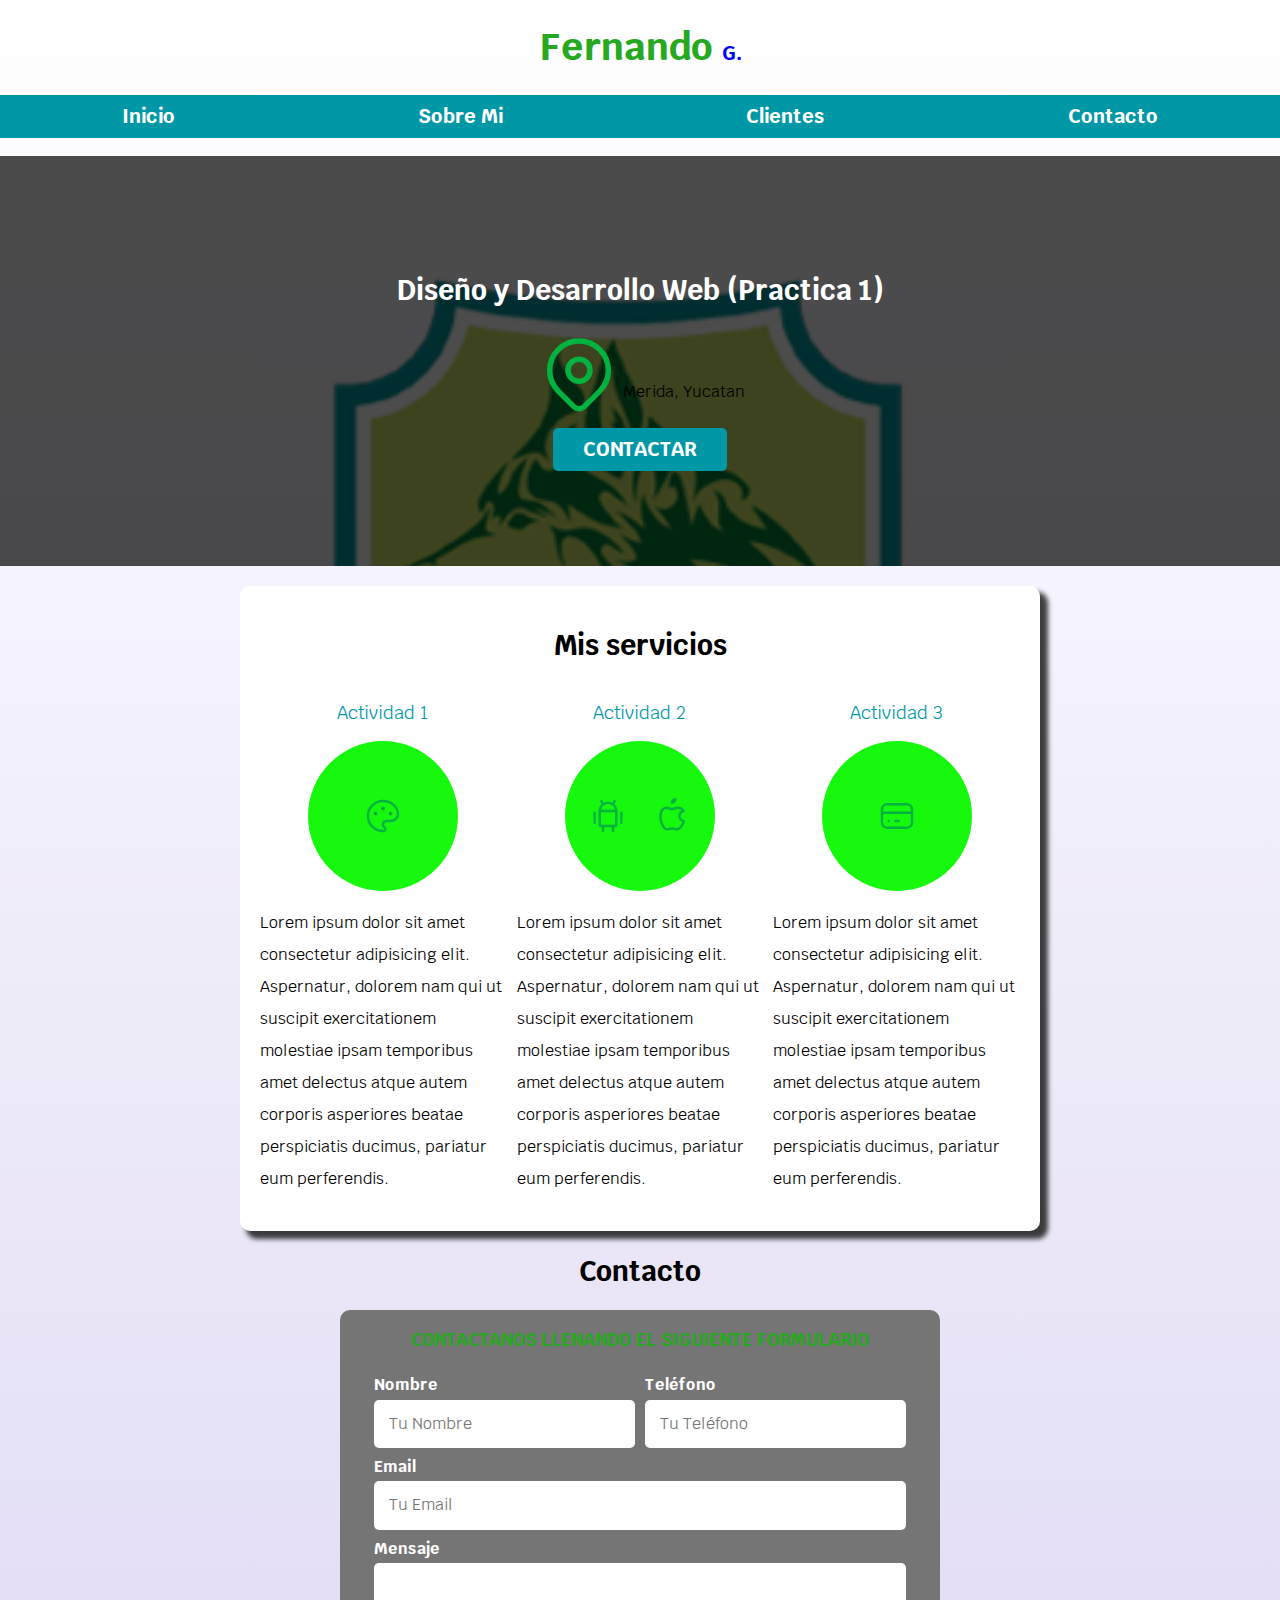
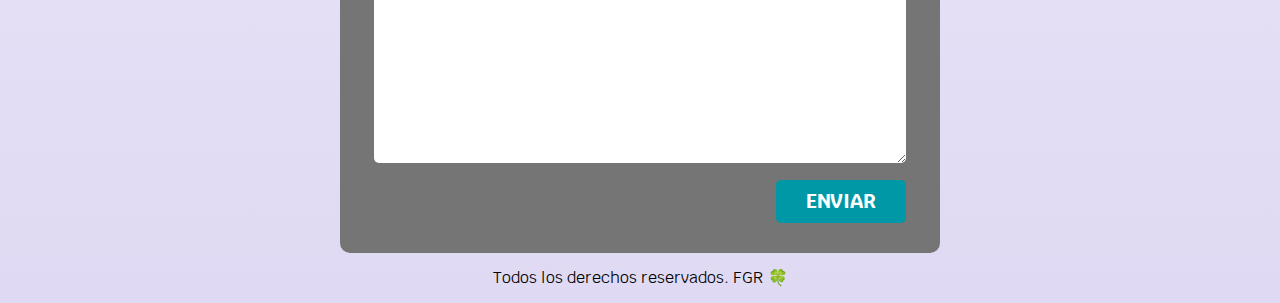
==== index.html @ 641c809e "Practice1" ====
<!DOCTYPE html>
<html lang="en">
<head>
    <meta charset="UTF-8">
    <meta http-equiv="X-UA-Compatible" content="IE=edge">
    <meta name="viewport" content="width=device-width, initial-scale=1.0">
    <title>Home</title>
    <link rel="preload" href="css/normalize.css" as="style">
    <link rel="stylesheet" href="css/normalize.css">
    <link href="https://fonts.googleapis.com/css2?family=Krub&display=swap" rel="stylesheet">
    <link rel="preload" href="css/style.css" as="style">
    <link rel="stylesheet" href="css/style.css">
</head>
<body>
    
    <header>
        <h1 class="titulo">Fernando <span>G.</span></h1>
    </header>

    <div class="nav-bg">
        <nav class="navegacion-principal contenedor">
            <a href="#">Inicio</a>
            <a href="#">Sobre Mi</a>
            <a href="#">Clientes</a>
            <a href="#">Contacto</a>
        </nav>
    </div>

    <img src="" alt="">

    <section class="hero">
        <div class="contenido-hero">
            <h2 class="titulo">Diseño y Desarrollo Web (Practica 1)</h2>
            <div class="ubicacion">
                <svg xmlns="http://www.w3.org/2000/svg" class="icon icon-tabler icon-tabler-map-pin" width="88" height="88" viewBox="0 0 24 24" stroke-width="1.5" stroke="#00b341" fill="none" stroke-linecap="round" stroke-linejoin="round">
                    <path stroke="none" d="M0 0h24v24H0z" fill="none"/>
                    <circle cx="12" cy="11" r="3" />
                    <path d="M17.657 16.657l-4.243 4.243a2 2 0 0 1 -2.827 0l-4.244 -4.243a8 8 0 1 1 11.314 0z" />
                </svg>
                <p>Merida, Yucatan</p>
            </div>
            <a class="boton" href="#">Contactar</a>
        </div>    
    </section>

    <main class="contenedor sombra">
        <h2>Mis servicios</h2>

        <div class="servicios">
            <section class="servicio">
                <h3>Actividad 1</h3>
                <div class="iconos">
                    <svg xmlns="http://www.w3.org/2000/svg" class="icon icon-tabler icon-tabler-palette" width="40" height="40" viewBox="0 0 24 24" stroke-width="1.5" stroke="#00b341" fill="none" stroke-linecap="round" stroke-linejoin="round">
                        <path stroke="none" d="M0 0h24v24H0z" fill="none"/>
                        <path d="M12 21a9 9 0 1 1 0 -18a9 8 0 0 1 9 8a4.5 4 0 0 1 -4.5 4h-2.5a2 2 0 0 0 -1 3.75a1.3 1.3 0 0 1 -1 2.25" />
                        <circle cx="7.5" cy="10.5" r=".5" fill="currentColor" />
                        <circle cx="12" cy="7.5" r=".5" fill="currentColor" />
                        <circle cx="16.5" cy="10.5" r=".5" fill="currentColor" />
                    </svg>
                </div>
                <p>Lorem ipsum dolor sit amet consectetur adipisicing elit. Aspernatur, dolorem nam qui ut suscipit exercitationem molestiae ipsam temporibus amet delectus atque autem corporis asperiores beatae perspiciatis ducimus, pariatur eum perferendis.</p>
            </section>
            
            <section class="servicio">
                <h3>Actividad 2</h3>
                <div class="iconos">
                    <svg xmlns="http://www.w3.org/2000/svg" class="icon icon-tabler icon-tabler-brand-android" width="40" height="40" viewBox="0 0 24 24" stroke-width="1.5" stroke="#00b341" fill="none" stroke-linecap="round" stroke-linejoin="round">
                        <path stroke="none" d="M0 0h24v24H0z" fill="none"/>
                        <line x1="4" y1="10" x2="4" y2="16" />
                        <line x1="20" y1="10" x2="20" y2="16" />
                        <path d="M7 9h10v8a1 1 0 0 1 -1 1h-8a1 1 0 0 1 -1 -1v-8a5 5 0 0 1 10 0" />
                        <line x1="8" y1="3" x2="9" y2="5" />
                        <line x1="16" y1="3" x2="15" y2="5" />
                        <line x1="9" y1="18" x2="9" y2="21" />
                        <line x1="15" y1="18" x2="15" y2="21" />
                    </svg>
                    <svg xmlns="http://www.w3.org/2000/svg" class="icon icon-tabler icon-tabler-brand-apple" width="40" height="40" viewBox="0 0 24 24" stroke-width="1.5" stroke="#00b341" fill="none" stroke-linecap="round" stroke-linejoin="round">
                        <path stroke="none" d="M0 0h24v24H0z" fill="none"/>
                        <path d="M9 7c-3 0 -4 3 -4 5.5c0 3 2 7.5 4 7.5c1.088 -.046 1.679 -.5 3 -.5c1.312 0 1.5 .5 3 .5s4 -3 4 -5c-.028 -.01 -2.472 -.403 -2.5 -3c-.019 -2.17 2.416 -2.954 2.5 -3c-1.023 -1.492 -2.951 -1.963 -3.5 -2c-1.433 -.111 -2.83 1 -3.5 1c-.68 0 -1.9 -1 -3 -1z" />
                        <path d="M12 4a2 2 0 0 0 2 -2a2 2 0 0 0 -2 2" />
                    </svg>
                </div>
                <p>Lorem ipsum dolor sit amet consectetur adipisicing elit. Aspernatur, dolorem nam qui ut suscipit exercitationem molestiae ipsam temporibus amet delectus atque autem corporis asperiores beatae perspiciatis ducimus, pariatur eum perferendis.</p>
            </section>

            <section class="servicio">
                <h3>Actividad 3</h3>
                <div class="iconos">
                    <svg xmlns="http://www.w3.org/2000/svg" class="icon icon-tabler icon-tabler-credit-card" width="40" height="40" viewBox="0 0 24 24" stroke-width="1.5" stroke="#00b341" fill="none" stroke-linecap="round" stroke-linejoin="round">
                        <path stroke="none" d="M0 0h24v24H0z" fill="none"/>
                        <rect x="3" y="5" width="18" height="14" rx="3" />
                        <line x1="3" y1="10" x2="21" y2="10" />
                        <line x1="7" y1="15" x2="7.01" y2="15" />
                        <line x1="11" y1="15" x2="13" y2="15" />
                    </svg>
                </div>
                <p>Lorem ipsum dolor sit amet consectetur adipisicing elit. Aspernatur, dolorem nam qui ut suscipit exercitationem molestiae ipsam temporibus amet delectus atque autem corporis asperiores beatae perspiciatis ducimus, pariatur eum perferendis.</p>
            </section>
        </div>
    </main>

    <section>
        <h2>Contacto</h2>
        <form class="formulario" action="">
            <fieldset>
                <legend>Contactanos llenando el siguiente formulario</legend>

                <div class="contenedor-campos">
                    <div class="campo">
                    <label>Nombre</label>
                        <input class="input-text" type="text" placeholder="Tu Nombre">
                    </div>
                    
                    <div class="campo">
                        <label>Teléfono</label>
                        <input class="input-text" type="tel" placeholder="Tu Teléfono">
                    </div>
                    
                    <div class="campo">
                        <label>Email</label>
                        <input class="input-text" type="email" placeholder="Tu Email">
                    </div>
                    
                    <div class="campo">
                        <label>Mensaje</label>
                        <textarea class="input-text"></textarea>    
                    </div>
                </div> <!-- Termina contenedor campos -->

                <div class="animated flex alinear-derecha">
                    <input class="boton w-sm-100" type="submit" value="Enviar">
                </div>
            </fieldset>
        </form>
    </section>

    <footer class="footer">
        <p>Todos los derechos reservados. FGR 🍀</p>
    </footer>

</body>
</html>
---- css/style.css ----
:root {
    --blanco: #ffffff;
    --oscuro: #212121;
    --primario: #27A821;
    --secundario: #0097A7;
    --gris: #757575;

    /* --tam-fuente: 3.8rem; Para reciclar variables repetidos como el tamaño */
}

/*================Globales=====================*/
html {
    /* 1rem = 10px */
    font-size: 62.5%;
    box-sizing: border-box;
    scroll-snap-type: y mandatory;
}

/*===================Scroll Snap======================*/
.servicios,
.navegacion-principal,
.formulario {
    scroll-snap-align: center;
    scroll-snap-stop: always;
}

*, *:before, *:after {
    box-sizing: inherit;
}
body {
    font-size: 1.6rem;
    font-family: 'Krub', sans-serif;
    background-image: linear-gradient(to top, #DFD9F3 0%, var(--blanco) 100%);
}

h1 {
    font-size: 3.8rem;
}

h2 {
    font-size: 2.8rem;
}

h3 {
    font-size: 1.8rem;
}

h1,h2,h3 {
    text-align: center;
}

/*=======================Titulos==========================*/
.titulo {
    color: var(--primario);
}
.titulo span {
    font-size: 2rem;
    color: blue;
}

@media(min-width: 760px) {
    .contenedor {
        width: 80rem;
        margin: 0 auto;
    }
}

/*=======================Botones==========================*/
.boton{
    background-color: var(--secundario);
    color: var(--blanco);
    padding: 1rem 3rem;
    margin-top: 1rem;
    font-size: 2rem;
    text-decoration: none;
    text-transform: uppercase;
    font-weight: bold;
    border-radius: .5rem;
    width: 90%;
    text-align: center;
    border: none;
}

@media(min-width: 480px) {
    .boton{
        width: auto;
    }
}

.boton:hover {
    cursor: pointer;
}
/*===================Utilidades=======================*/
.w-sm-100 {
    width: 100%;
}

@media(min-width: 768px) {
    .w-sm-100{
        width: auto;
    }
}

.flex {
    display: flex;
}

.alinear-derecha {
    justify-content: flex-end;
}

/*====================Nav Principal==================*/
.nav-bg {
    background-color: var(--secundario);
}
.navegacion-principal {
    display: flex;
    flex-direction: column;
    width: 100%;
}

@media(min-width: 768px) {
    .navegacion-principal {
        flex-direction: row;
        justify-content: space-around;
    }
}

.sombra {
    box-shadow: 7px 7px 5px 1px rgba(0,0,0,0.75);
    -webkit-box-shadow: 7px 7px 5px 1px rgba(0,0,0,0.75);
    -moz-box-shadow: 7px 7px 5px 1px rgba(0,0,0,0.75);
    background-color: var(--blanco);
    padding: 2rem;
    border-radius: 1rem;
}

.navegacion-principal a {
    display: block;
    text-align: center;
    color: var(--blanco);
    text-decoration: none;
    font-size: 2rem;
    font-weight: 700;
    padding: 1rem;
}

.navegacion-principal a:hover {
    background-color: var(--primario);
    color: var(--oscuro);
}

.hero {
    background-image: url(../img/logo.png);
    background-repeat: no-repeat;
    background-size: cover;
    height: 410px;
    position: relative;
    margin-bottom: 2rem;
}

.contenido-hero {
    position: absolute;
    /*background-color: rgb(0,0,0, .8); Sintaxis antigua*/
    background-color: rgb(0 0 0 / 70%);
    width: 100%;
    height: 100%;

    display: flex;
    flex-direction: column;
    align-items: center;
    justify-content: center;
}

.contenido-hero h2,
.contenedo-hero p {
    color: var(--blanco);

}

.ubicacion {
    display: flex;
    align-items: flex-end;
}

/*=====================Servicios========================*/

@media(min-width: 768px) {
    .servicios {
        display: grid;
        grid-template-columns: repeat(3, 1fr); /*1fr 1fr 1fr; 33% 33% 33%*/
        column-gap: 1rem;
    }
}

.servicio {
    display: flex;
    flex-direction: column;
    align-items: center;
}

.servicio h3 {
    color: var(--secundario);
    font-weight: 400;
}

.servicio p {
    line-height: 2;
}

.servicio .iconos{
    height: 15rem;
    width: 15rem;
    background-color: #16F90C;
    border-radius: 50%;
    display: flex;
    justify-content: space-evenly;
    align-items: center;
}

/*======================Formulario========================*/
.formulario {
    background-color: var(--gris);
    width: min( 60rem, 100%); /*Utilizar el valor mas pequeño*/
    margin: 0 auto;
    padding: 2rem;
    border-radius: 1rem;
}

.formulario fieldset {
    border: none;
}

.formulario legend {
    text-align: center;
    font-size: 1.8rem;
    text-transform: uppercase;
    font-weight: 700;
    margin-bottom: 2rem;
    color: var(--primario);
}

@media(min-width: 768px) {
    .contenedor-campos {
        display: grid;
        grid-template-columns: repeat(2, 1fr);
        grid-template-rows: auto auto 20rem;
        column-gap: 1rem;
        margin-bottom: 3rem;
    }

    .campo:nth-child(3),
    .campo:nth-child(4) {
        grid-column: 1/3;
    }

}

.campo {
    margin-bottom: 1rem;
}

.campo label {
    color: var(--blanco);
    font-weight: bold;
    margin-bottom: .5rem;
    display: block;
}

.campo textarea {
    height: 20rem;
}

.input-text {
    width: 100%;
    border: none;
    padding: 1.5rem;
    border-radius: .5rem;
}

/*======================Footer========================*/
.footer {
    text-align: center;
}
---- css/style.css ----
:root {
    --blanco: #ffffff;
    --oscuro: #212121;
    --primario: #27A821;
    --secundario: #0097A7;
    --gris: #757575;

    /* --tam-fuente: 3.8rem; Para reciclar variables repetidos como el tamaño */
}

/*================Globales=====================*/
html {
    /* 1rem = 10px */
    font-size: 62.5%;
    box-sizing: border-box;
    scroll-snap-type: y mandatory;
}

/*===================Scroll Snap======================*/
.servicios,
.navegacion-principal,
.formulario {
    scroll-snap-align: center;
    scroll-snap-stop: always;
}

*, *:before, *:after {
    box-sizing: inherit;
}
body {
    font-size: 1.6rem;
    font-family: 'Krub', sans-serif;
    background-image: linear-gradient(to top, #DFD9F3 0%, var(--blanco) 100%);
}

h1 {
    font-size: 3.8rem;
}

h2 {
    font-size: 2.8rem;
}

h3 {
    font-size: 1.8rem;
}

h1,h2,h3 {
    text-align: center;
}

/*=======================Titulos==========================*/
.titulo {
    color: var(--primario);
}
.titulo span {
    font-size: 2rem;
    color: blue;
}

@media(min-width: 760px) {
    .contenedor {
        width: 80rem;
        margin: 0 auto;
    }
}

/*=======================Botones==========================*/
.boton{
    background-color: var(--secundario);
    color: var(--blanco);
    padding: 1rem 3rem;
    margin-top: 1rem;
    font-size: 2rem;
    text-decoration: none;
    text-transform: uppercase;
    font-weight: bold;
    border-radius: .5rem;
    width: 90%;
    text-align: center;
    border: none;
}

@media(min-width: 480px) {
    .boton{
        width: auto;
    }
}

.boton:hover {
    cursor: pointer;
}
/*===================Utilidades=======================*/
.w-sm-100 {
    width: 100%;
}

@media(min-width: 768px) {
    .w-sm-100{
        width: auto;
    }
}

.flex {
    display: flex;
}

.alinear-derecha {
    justify-content: flex-end;
}

/*====================Nav Principal==================*/
.nav-bg {
    background-color: var(--secundario);
}
.navegacion-principal {
    display: flex;
    flex-direction: column;
    width: 100%;
}

@media(min-width: 768px) {
    .navegacion-principal {
        flex-direction: row;
        justify-content: space-around;
    }
}

.sombra {
    box-shadow: 7px 7px 5px 1px rgba(0,0,0,0.75);
    -webkit-box-shadow: 7px 7px 5px 1px rgba(0,0,0,0.75);
    -moz-box-shadow: 7px 7px 5px 1px rgba(0,0,0,0.75);
    background-color: var(--blanco);
    padding: 2rem;
    border-radius: 1rem;
}

.navegacion-principal a {
    display: block;
    text-align: center;
    color: var(--blanco);
    text-decoration: none;
    font-size: 2rem;
    font-weight: 700;
    padding: 1rem;
}

.navegacion-principal a:hover {
    background-color: var(--primario);
    color: var(--oscuro);
}

.hero {
    background-image: url(../img/logo.png);
    background-repeat: no-repeat;
    background-size: cover;
    height: 410px;
    position: relative;
    margin-bottom: 2rem;
}

.contenido-hero {
    position: absolute;
    /*background-color: rgb(0,0,0, .8); Sintaxis antigua*/
    background-color: rgb(0 0 0 / 70%);
    width: 100%;
    height: 100%;

    display: flex;
    flex-direction: column;
    align-items: center;
    justify-content: center;
}

.contenido-hero h2,
.contenedo-hero p {
    color: var(--blanco);

}

.ubicacion {
    display: flex;
    align-items: flex-end;
}

/*=====================Servicios========================*/

@media(min-width: 768px) {
    .servicios {
        display: grid;
        grid-template-columns: repeat(3, 1fr); /*1fr 1fr 1fr; 33% 33% 33%*/
        column-gap: 1rem;
    }
}

.servicio {
    display: flex;
    flex-direction: column;
    align-items: center;
}

.servicio h3 {
    color: var(--secundario);
    font-weight: 400;
}

.servicio p {
    line-height: 2;
}

.servicio .iconos{
    height: 15rem;
    width: 15rem;
    background-color: #16F90C;
    border-radius: 50%;
    display: flex;
    justify-content: space-evenly;
    align-items: center;
}

/*======================Formulario========================*/
.formulario {
    background-color: var(--gris);
    width: min( 60rem, 100%); /*Utilizar el valor mas pequeño*/
    margin: 0 auto;
    padding: 2rem;
    border-radius: 1rem;
}

.formulario fieldset {
    border: none;
}

.formulario legend {
    text-align: center;
    font-size: 1.8rem;
    text-transform: uppercase;
    font-weight: 700;
    margin-bottom: 2rem;
    color: var(--primario);
}

@media(min-width: 768px) {
    .contenedor-campos {
        display: grid;
        grid-template-columns: repeat(2, 1fr);
        grid-template-rows: auto auto 20rem;
        column-gap: 1rem;
        margin-bottom: 3rem;
    }

    .campo:nth-child(3),
    .campo:nth-child(4) {
        grid-column: 1/3;
    }

}

.campo {
    margin-bottom: 1rem;
}

.campo label {
    color: var(--blanco);
    font-weight: bold;
    margin-bottom: .5rem;
    display: block;
}

.campo textarea {
    height: 20rem;
}

.input-text {
    width: 100%;
    border: none;
    padding: 1.5rem;
    border-radius: .5rem;
}

/*======================Footer========================*/
.footer {
    text-align: center;
}
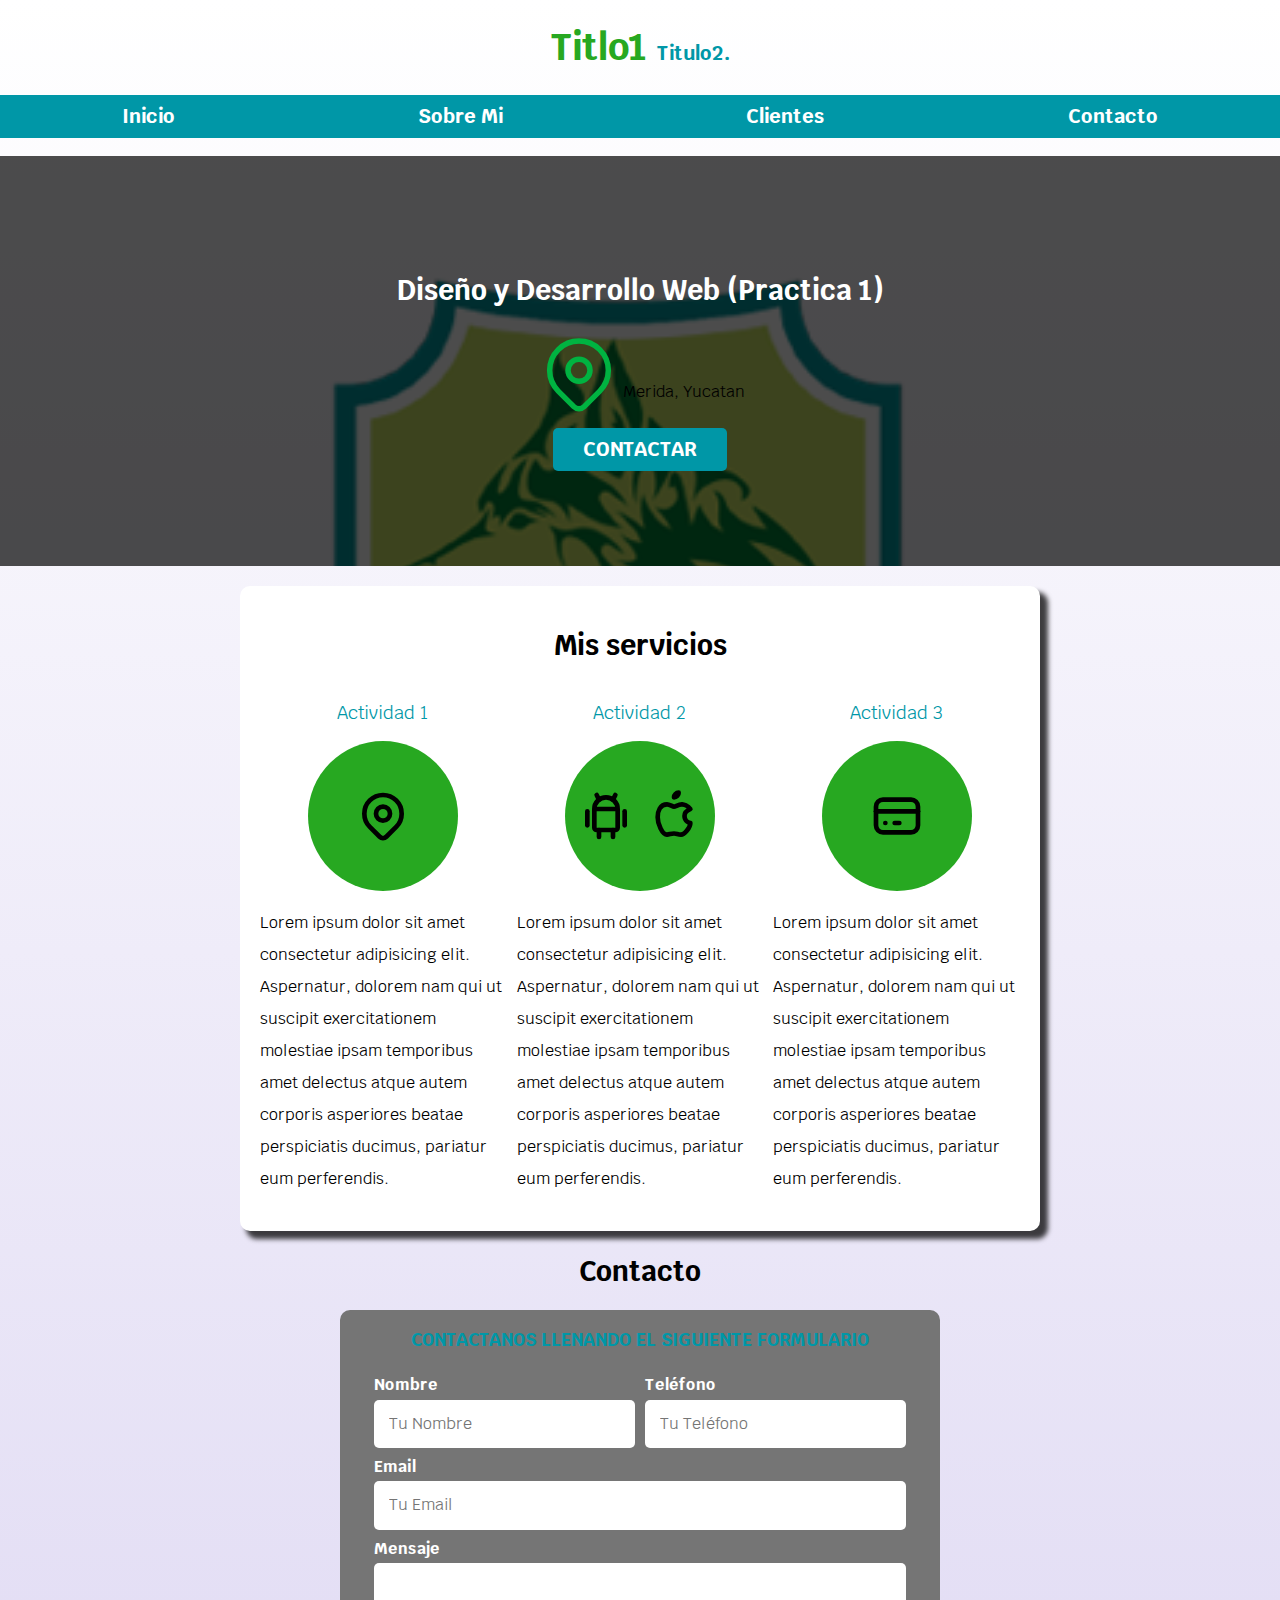
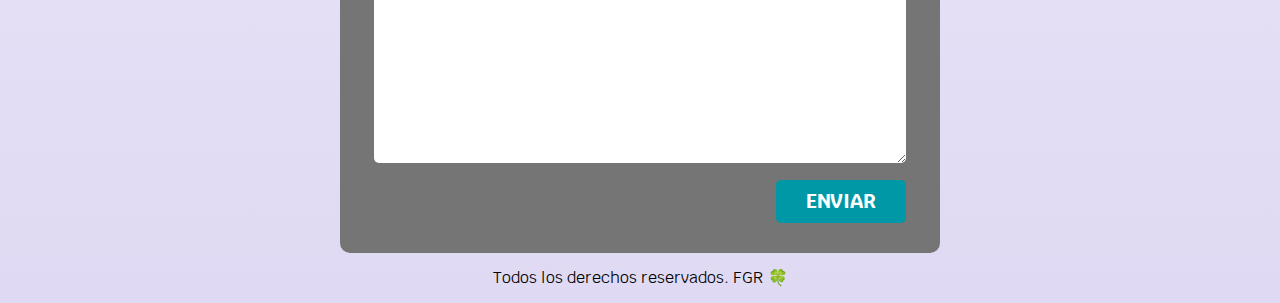
==== commit 2a399712: "Change_Colors" ====
--- a/index.html
+++ b/index.html
@@ -14,7 +14,7 @@
 <body>
     
     <header>
-        <h1 class="titulo">Fernando <span>G.</span></h1>
+        <h1 class="titulo">Titlo1 <span>Titulo2.</span></h1>
     </header>
 
     <div class="nav-bg">
@@ -50,12 +50,10 @@
             <section class="servicio">
                 <h3>Actividad 1</h3>
                 <div class="iconos">
-                    <svg xmlns="http://www.w3.org/2000/svg" class="icon icon-tabler icon-tabler-palette" width="40" height="40" viewBox="0 0 24 24" stroke-width="1.5" stroke="#00b341" fill="none" stroke-linecap="round" stroke-linejoin="round">
+                    <svg xmlns="http://www.w3.org/2000/svg" class="icon icon-tabler icon-tabler-map-pin" width="56" height="56" viewBox="0 0 24 24" stroke-width="2" stroke="#000000" fill="none" stroke-linecap="round" stroke-linejoin="round">
                         <path stroke="none" d="M0 0h24v24H0z" fill="none"/>
-                        <path d="M12 21a9 9 0 1 1 0 -18a9 8 0 0 1 9 8a4.5 4 0 0 1 -4.5 4h-2.5a2 2 0 0 0 -1 3.75a1.3 1.3 0 0 1 -1 2.25" />
-                        <circle cx="7.5" cy="10.5" r=".5" fill="currentColor" />
-                        <circle cx="12" cy="7.5" r=".5" fill="currentColor" />
-                        <circle cx="16.5" cy="10.5" r=".5" fill="currentColor" />
+                        <circle cx="12" cy="11" r="3" />
+                        <path d="M17.657 16.657l-4.243 4.243a2 2 0 0 1 -2.827 0l-4.244 -4.243a8 8 0 1 1 11.314 0z" />
                     </svg>
                 </div>
                 <p>Lorem ipsum dolor sit amet consectetur adipisicing elit. Aspernatur, dolorem nam qui ut suscipit exercitationem molestiae ipsam temporibus amet delectus atque autem corporis asperiores beatae perspiciatis ducimus, pariatur eum perferendis.</p>
@@ -64,7 +62,7 @@
             <section class="servicio">
                 <h3>Actividad 2</h3>
                 <div class="iconos">
-                    <svg xmlns="http://www.w3.org/2000/svg" class="icon icon-tabler icon-tabler-brand-android" width="40" height="40" viewBox="0 0 24 24" stroke-width="1.5" stroke="#00b341" fill="none" stroke-linecap="round" stroke-linejoin="round">
+                    <svg xmlns="http://www.w3.org/2000/svg" class="icon icon-tabler icon-tabler-brand-android" width="56" height="56" viewBox="0 0 24 24" stroke-width="2" stroke="#000000" fill="none" stroke-linecap="round" stroke-linejoin="round">
                         <path stroke="none" d="M0 0h24v24H0z" fill="none"/>
                         <line x1="4" y1="10" x2="4" y2="16" />
                         <line x1="20" y1="10" x2="20" y2="16" />
@@ -74,7 +72,7 @@
                         <line x1="9" y1="18" x2="9" y2="21" />
                         <line x1="15" y1="18" x2="15" y2="21" />
                     </svg>
-                    <svg xmlns="http://www.w3.org/2000/svg" class="icon icon-tabler icon-tabler-brand-apple" width="40" height="40" viewBox="0 0 24 24" stroke-width="1.5" stroke="#00b341" fill="none" stroke-linecap="round" stroke-linejoin="round">
+                    <svg xmlns="http://www.w3.org/2000/svg" class="icon icon-tabler icon-tabler-brand-apple" width="56" height="56" viewBox="0 0 24 24" stroke-width="2" stroke="#000000" fill="none" stroke-linecap="round" stroke-linejoin="round">
                         <path stroke="none" d="M0 0h24v24H0z" fill="none"/>
                         <path d="M9 7c-3 0 -4 3 -4 5.5c0 3 2 7.5 4 7.5c1.088 -.046 1.679 -.5 3 -.5c1.312 0 1.5 .5 3 .5s4 -3 4 -5c-.028 -.01 -2.472 -.403 -2.5 -3c-.019 -2.17 2.416 -2.954 2.5 -3c-1.023 -1.492 -2.951 -1.963 -3.5 -2c-1.433 -.111 -2.83 1 -3.5 1c-.68 0 -1.9 -1 -3 -1z" />
                         <path d="M12 4a2 2 0 0 0 2 -2a2 2 0 0 0 -2 2" />
@@ -86,7 +84,7 @@
             <section class="servicio">
                 <h3>Actividad 3</h3>
                 <div class="iconos">
-                    <svg xmlns="http://www.w3.org/2000/svg" class="icon icon-tabler icon-tabler-credit-card" width="40" height="40" viewBox="0 0 24 24" stroke-width="1.5" stroke="#00b341" fill="none" stroke-linecap="round" stroke-linejoin="round">
+                    <svg xmlns="http://www.w3.org/2000/svg" class="icon icon-tabler icon-tabler-credit-card" width="56" height="56" viewBox="0 0 24 24" stroke-width="2" stroke="#000000" fill="none" stroke-linecap="round" stroke-linejoin="round">
                         <path stroke="none" d="M0 0h24v24H0z" fill="none"/>
                         <rect x="3" y="5" width="18" height="14" rx="3" />
                         <line x1="3" y1="10" x2="21" y2="10" />
--- a/css/style.css
+++ b/css/style.css
@@ -55,7 +55,7 @@
 }
 .titulo span {
     font-size: 2rem;
-    color: blue;
+    color: var(--secundario);
 }
 
 @media(min-width: 760px) {
@@ -211,7 +211,7 @@
 .servicio .iconos{
     height: 15rem;
     width: 15rem;
-    background-color: #16F90C;
+    background-color: var(--primario);
     border-radius: 50%;
     display: flex;
     justify-content: space-evenly;
@@ -237,7 +237,7 @@
     text-transform: uppercase;
     font-weight: 700;
     margin-bottom: 2rem;
-    color: var(--primario);
+    color: var(--secundario);
 }
 
 @media(min-width: 768px) {
--- a/css/style.css
+++ b/css/style.css
@@ -55,7 +55,7 @@
 }
 .titulo span {
     font-size: 2rem;
-    color: blue;
+    color: var(--secundario);
 }
 
 @media(min-width: 760px) {
@@ -211,7 +211,7 @@
 .servicio .iconos{
     height: 15rem;
     width: 15rem;
-    background-color: #16F90C;
+    background-color: var(--primario);
     border-radius: 50%;
     display: flex;
     justify-content: space-evenly;
@@ -237,7 +237,7 @@
     text-transform: uppercase;
     font-weight: 700;
     margin-bottom: 2rem;
-    color: var(--primario);
+    color: var(--secundario);
 }
 
 @media(min-width: 768px) {
